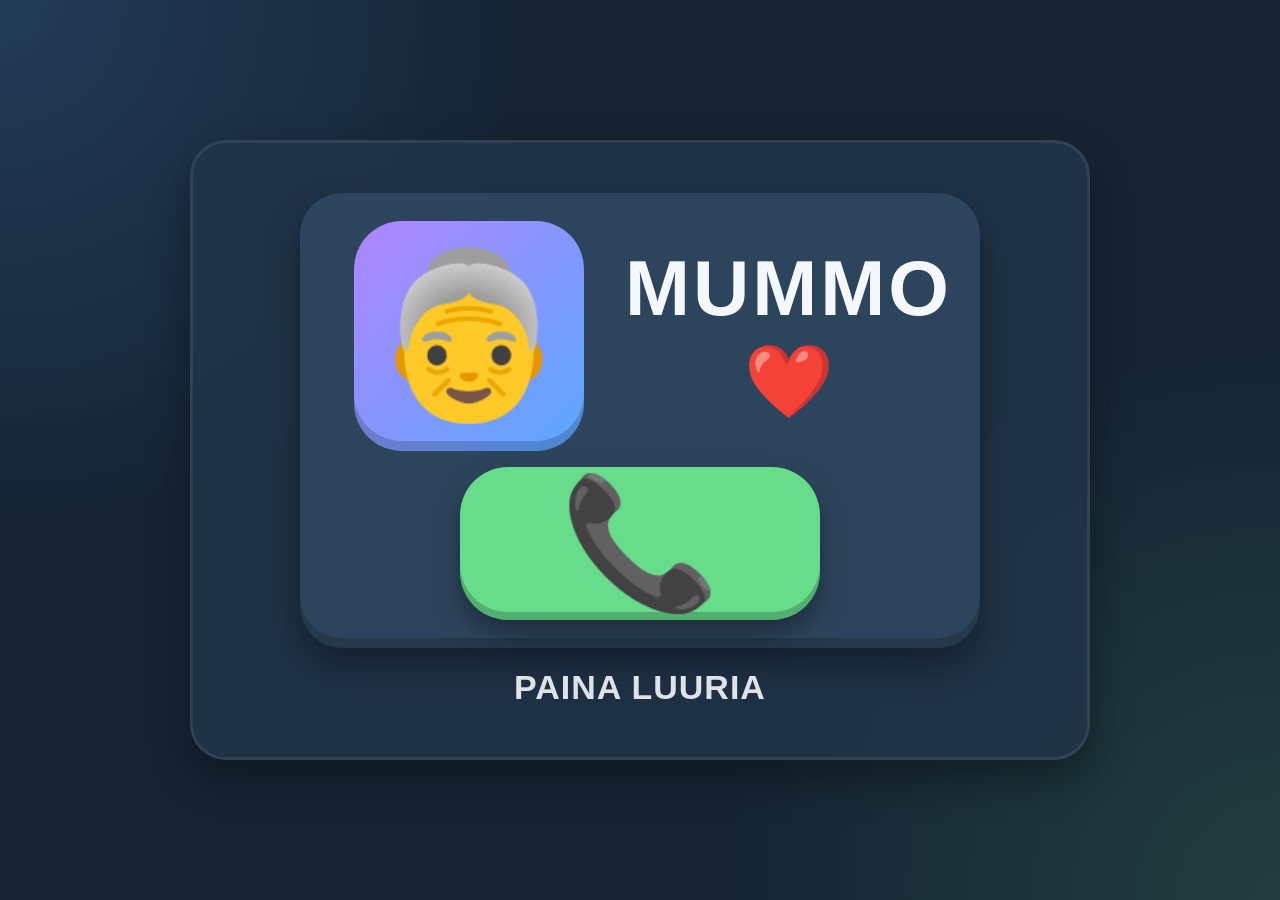
==== apps/call/index.html @ 7a1a9dae "Initial commit: KidOS play environment for kids Adds the browser-based KidOS desktop shell and its a" ====
<!DOCTYPE html>
<html lang="fi">
<head>
  <meta charset="UTF-8" />
  <meta name="viewport" content="width=device-width, initial-scale=1.0" />
  <title>KidOS - Soita</title>
  <link rel="stylesheet" href="./style.css" />
  <script src="../../shared/audio.js" defer></script>
  <script src="./call.js" defer></script>
</head>
<body>
  <main class="call-shell">
    <section class="screen-view active" id="startView" aria-label="Soita mummolle">
      <article class="contact-card" aria-label="Mummo">
        <div class="contact-icon">👵</div>
        <div class="contact-info">
          <h1>MUMMO</h1>
          <div class="contact-heart">❤️</div>
        </div>
        <button class="call-button" id="childCallButton" type="button" aria-label="Soita mummolle">
          📞
        </button>
      </article>
      <p class="helper-text">PAINA LUURIA</p>
    </section>

    <section class="screen-view" id="adultView" aria-label="Aikuisen soittonäkymä">
      <div class="adult-topline">
        <div class="small-symbol">👵</div>
        <div>
          <h1>AIKUINEN</h1>
          <p class="adult-help">ANNA MEET-KOODI</p>
        </div>
      </div>

      <input
        id="meetCodeInput"
        class="meet-input"
        type="text"
        inputmode="text"
        autocomplete="off"
        autocapitalize="none"
        spellcheck="false"
        placeholder="abc-defg-hij"
        aria-label="Google Meet -koodi"
      />

      <p class="adult-help compact">KOODI VOI OLLA MYÖS KOKO MEET-LINKKI</p>
      <p class="error-text" id="errorText" aria-live="polite"></p>

      <div class="adult-actions">
        <button class="back-button" id="backToStartButton" type="button">
          TAKAISIN
        </button>
      </div>

      <button class="hold-button" id="holdButton" type="button">
        PIDÄ 3 SEKUNTIA
        <span id="holdProgress">3</span>
      </button>
    </section>

    <section class="screen-view" id="openedView" aria-label="Puhelu avattu">
      <div class="big-symbol">✨</div>
      <h1>SOITTO AVATTU</h1>
      <p class="helper-text">MEET AUKESI UUTEEN VÄLILEHTEEN</p>
      <button class="back-button" id="newCallButton" type="button">UUSI SOITTO</button>
    </section>
  </main>
</body>
</html>
---- apps/call/style.css ----
:root {
  --bg: #162433;
  --panel: #213447;
  --panel-light: #2d455c;
  --text: #f4f7fb;
  --yellow: #ffd54a;
  --red: #ff5d73;
  --blue: #59a8ff;
  --green: #67dc8a;
  --purple: #b185ff;
  --orange: #ffad4d;
  --shadow: rgba(0, 0, 0, 0.35);
}

* {
  box-sizing: border-box;
  user-select: none;
  -webkit-tap-highlight-color: transparent;
}

html,
body,
button,
input {
  cursor: url("../../assets/kidos-cursor.svg") 8 5, auto;
}

body {
  margin: 0;
  min-height: 100vh;
  font-family: Arial, Helvetica, sans-serif;
  background:
    radial-gradient(circle at top left, rgba(89, 168, 255, 0.18), transparent 34%),
    radial-gradient(circle at bottom right, rgba(103, 220, 138, 0.14), transparent 36%),
    var(--bg);
  color: var(--text);
  overflow: hidden;
}

.call-shell {
  width: 100vw;
  height: 100vh;
  display: grid;
  place-items: center;
  padding: 24px;
}

.screen-view {
  width: min(900px, 100%);
  min-height: min(620px, calc(100vh - 48px));
  display: none;
  align-items: center;
  justify-content: center;
  flex-direction: column;
  gap: 20px;
  padding: 28px;
  border-radius: 36px;
  background: rgba(33, 52, 71, 0.92);
  border: 3px solid rgba(255, 255, 255, 0.08);
  box-shadow: 0 18px 42px var(--shadow);
  text-align: center;
}

.screen-view.active {
  display: flex;
}

.contact-card {
  width: min(680px, 94vw);
  min-height: 430px;
  border-radius: 42px;
  background: var(--panel-light);
  display: grid;
  grid-template-columns: 1fr 1fr;
  grid-template-rows: auto auto;
  align-items: center;
  justify-items: center;
  gap: 16px;
  padding: 28px;
  box-shadow:
    0 18px 34px var(--shadow),
    inset 0 -10px 0 rgba(0, 0, 0, 0.18);
}

.contact-icon,
.big-symbol,
.small-symbol {
  display: grid;
  place-items: center;
  background: linear-gradient(135deg, var(--purple), var(--blue));
  box-shadow: inset 0 -10px 0 rgba(0, 0, 0, 0.18);
}

.contact-icon {
  width: min(230px, 38vw);
  height: min(230px, 38vw);
  border-radius: 48px;
  font-size: clamp(92px, 15vw, 160px);
}

.contact-info {
  display: grid;
  gap: 12px;
  justify-items: center;
}

.contact-info h1,
.screen-view h1 {
  margin: 0;
  font-size: clamp(42px, 7vw, 78px);
  line-height: 1;
  font-weight: 900;
  letter-spacing: 3px;
}

.contact-heart {
  font-size: clamp(42px, 7vw, 72px);
}

.call-button {
  grid-column: 1 / -1;
  width: min(360px, 72vw);
  min-height: 150px;
  border-radius: 48px;
  background: var(--green);
  font-size: clamp(74px, 13vw, 128px);
}

.big-symbol {
  width: min(210px, 45vw);
  height: min(210px, 45vw);
  border-radius: 48px;
  font-size: clamp(86px, 17vw, 150px);
}

.small-symbol {
  width: clamp(92px, 16vw, 150px);
  height: clamp(92px, 16vw, 150px);
  border-radius: 34px;
  font-size: clamp(54px, 9vw, 96px);
}

.adult-topline {
  display: flex;
  align-items: center;
  justify-content: center;
  gap: 22px;
  flex-wrap: wrap;
}

.helper-text,
.adult-help,
.error-text {
  margin: 0;
  max-width: 760px;
  font-size: clamp(20px, 3vw, 34px);
  font-weight: 900;
  letter-spacing: 1px;
  color: rgba(244, 247, 251, 0.9);
}

.adult-help {
  font-size: clamp(18px, 2.5vw, 28px);
  color: rgba(244, 247, 251, 0.82);
}

.adult-help.compact {
  margin-top: -8px;
  font-size: clamp(16px, 2.2vw, 22px);
}

.error-text {
  min-height: 34px;
  color: var(--red);
}

button {
  border: 0;
  color: var(--text);
  font-family: inherit;
  font-weight: 900;
  box-shadow:
    0 14px 28px var(--shadow),
    inset 0 -8px 0 rgba(0, 0, 0, 0.2);
  transition:
    transform 120ms ease,
    filter 120ms ease,
    outline 120ms ease;
}

button:hover,
button:focus-visible {
  filter: brightness(1.12);
  outline: 5px solid rgba(255, 213, 74, 0.9);
}

button:active {
  transform: translateY(4px) scale(0.97);
  box-shadow:
    0 8px 18px var(--shadow),
    inset 0 -4px 0 rgba(0, 0, 0, 0.2);
}

.meet-input {
  width: min(660px, 92vw);
  border: 5px solid rgba(255, 255, 255, 0.16);
  border-radius: 26px;
  background: rgba(244, 247, 251, 0.96);
  color: #13202d;
  font-size: clamp(28px, 5vw, 54px);
  font-weight: 900;
  text-align: center;
  padding: 20px 18px;
  outline: none;
  user-select: text;
}

.meet-input:focus {
  border-color: var(--yellow);
}

.adult-actions {
  display: flex;
  flex-wrap: wrap;
  justify-content: center;
  gap: 16px;
}

.back-button,
.notify-button {
  min-width: min(300px, 82vw);
  min-height: 76px;
  padding: 12px 24px;
  border-radius: 26px;
  font-size: clamp(22px, 3.4vw, 34px);
}

.back-button {
  background: var(--panel-light);
}

.notify-button {
  background: var(--blue);
}

.hold-button {
  width: min(560px, 92vw);
  min-height: 130px;
  border-radius: 38px;
  background: var(--orange);
  color: #202020;
  font-size: clamp(26px, 4.6vw, 48px);
  display: flex;
  align-items: center;
  justify-content: center;
  gap: 20px;
  flex-wrap: wrap;
}

.hold-button span {
  width: 76px;
  height: 76px;
  border-radius: 50%;
  display: grid;
  place-items: center;
  background: rgba(255, 255, 255, 0.35);
}

.hold-button.holding {
  outline: 7px solid rgba(103, 220, 138, 0.95);
  transform: scale(1.02);
}

@media (max-width: 740px) {
  .call-shell {
    padding: 14px;
  }

  .screen-view {
    min-height: calc(100vh - 28px);
    border-radius: 26px;
    padding: 18px;
    gap: 15px;
  }

  .contact-card {
    grid-template-columns: 1fr;
    min-height: 420px;
    border-radius: 32px;
    padding: 20px;
  }

  .contact-icon,
  .big-symbol {
    border-radius: 34px;
  }

  .adult-topline {
    gap: 12px;
  }
}
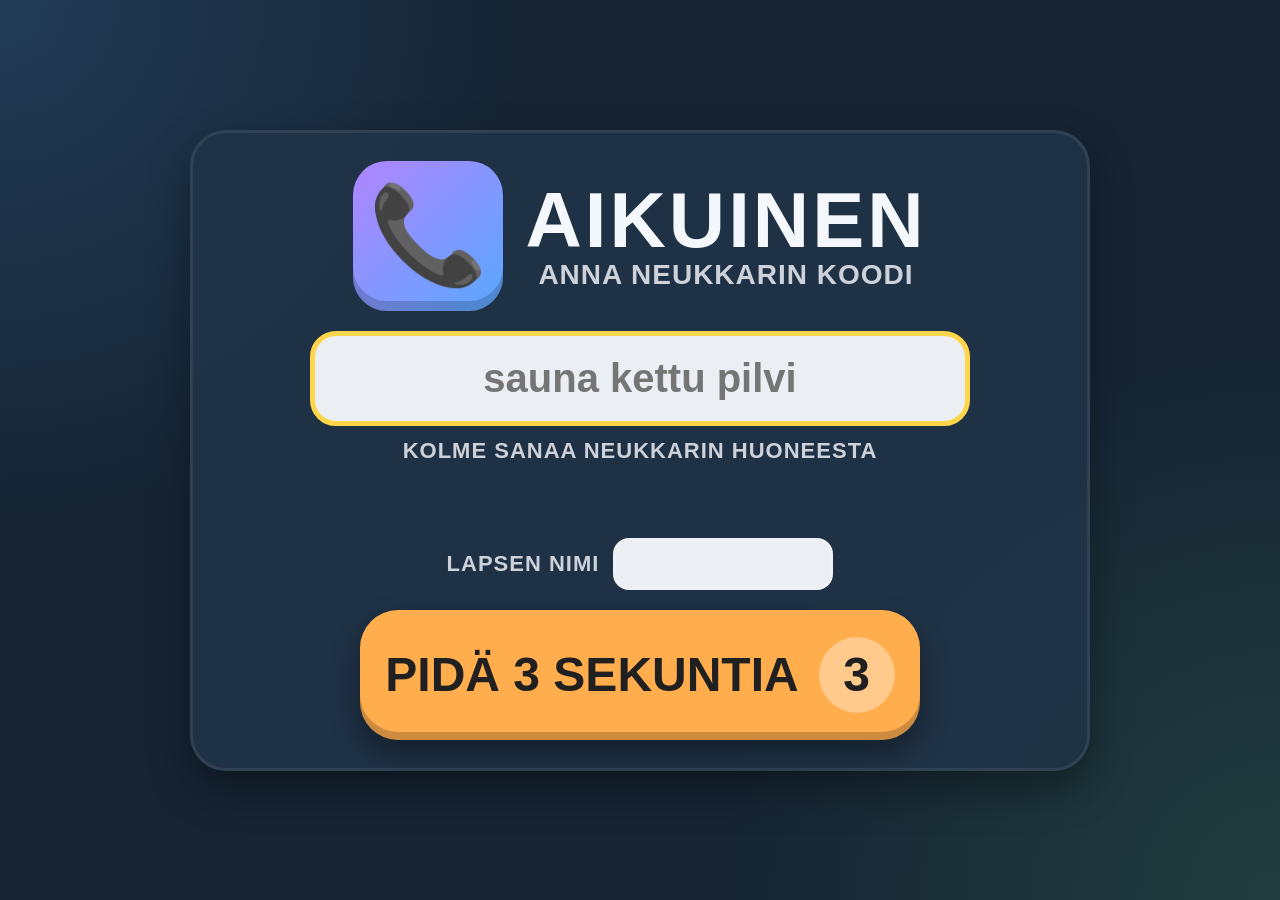
==== commit e2bd039c: "SOITA: puhelut Neukkarin pikaliittymisellä Google Meetin sijaan SOITA avautuu suoraan aikuisen koodi" ====
--- a/apps/call/index.html
+++ b/apps/call/index.html
@@ -10,48 +10,43 @@
 </head>
 <body>
   <main class="call-shell">
-    <section class="screen-view active" id="startView" aria-label="Soita mummolle">
-      <article class="contact-card" aria-label="Mummo">
-        <div class="contact-icon">👵</div>
-        <div class="contact-info">
-          <h1>MUMMO</h1>
-          <div class="contact-heart">❤️</div>
-        </div>
-        <button class="call-button" id="childCallButton" type="button" aria-label="Soita mummolle">
-          📞
-        </button>
-      </article>
-      <p class="helper-text">PAINA LUURIA</p>
-    </section>
-
-    <section class="screen-view" id="adultView" aria-label="Aikuisen soittonäkymä">
+    <section class="screen-view active" id="adultView" aria-label="Aikuisen soittonäkymä">
       <div class="adult-topline">
-        <div class="small-symbol">👵</div>
+        <div class="small-symbol">📞</div>
         <div>
           <h1>AIKUINEN</h1>
-          <p class="adult-help">ANNA MEET-KOODI</p>
+          <p class="adult-help">ANNA NEUKKARIN KOODI</p>
         </div>
       </div>
 
       <input
-        id="meetCodeInput"
+        id="codeInput"
         class="meet-input"
         type="text"
         inputmode="text"
         autocomplete="off"
         autocapitalize="none"
         spellcheck="false"
-        placeholder="abc-defg-hij"
-        aria-label="Google Meet -koodi"
+        placeholder="sauna kettu pilvi"
+        aria-label="Neukkarin liittymiskoodi"
       />
 
-      <p class="adult-help compact">KOODI VOI OLLA MYÖS KOKO MEET-LINKKI</p>
+      <p class="adult-help compact">KOLME SANAA NEUKKARIN HUONEESTA</p>
+
       <p class="error-text" id="errorText" aria-live="polite"></p>
 
       <div class="adult-actions">
-        <button class="back-button" id="backToStartButton" type="button">
-          TAKAISIN
-        </button>
+        <label class="child-name">
+          LAPSEN NIMI
+          <input
+            id="childNameInput"
+            type="text"
+            maxlength="17"
+            autocomplete="off"
+            spellcheck="false"
+            aria-label="Lapsen nimi puhelussa"
+          />
+        </label>
       </div>
 
       <button class="hold-button" id="holdButton" type="button">
@@ -63,7 +58,7 @@
     <section class="screen-view" id="openedView" aria-label="Puhelu avattu">
       <div class="big-symbol">✨</div>
       <h1>SOITTO AVATTU</h1>
-      <p class="helper-text">MEET AUKESI UUTEEN VÄLILEHTEEN</p>
+      <p class="helper-text">PUHELU AUKESI OMAAN IKKUNAAN</p>
       <button class="back-button" id="newCallButton" type="button">UUSI SOITTO</button>
     </section>
   </main>
--- a/apps/call/style.css
+++ b/apps/call/style.css
@@ -65,24 +65,6 @@
   display: flex;
 }
 
-.contact-card {
-  width: min(680px, 94vw);
-  min-height: 430px;
-  border-radius: 42px;
-  background: var(--panel-light);
-  display: grid;
-  grid-template-columns: 1fr 1fr;
-  grid-template-rows: auto auto;
-  align-items: center;
-  justify-items: center;
-  gap: 16px;
-  padding: 28px;
-  box-shadow:
-    0 18px 34px var(--shadow),
-    inset 0 -10px 0 rgba(0, 0, 0, 0.18);
-}
-
-.contact-icon,
 .big-symbol,
 .small-symbol {
   display: grid;
@@ -91,39 +73,12 @@
   box-shadow: inset 0 -10px 0 rgba(0, 0, 0, 0.18);
 }
 
-.contact-icon {
-  width: min(230px, 38vw);
-  height: min(230px, 38vw);
-  border-radius: 48px;
-  font-size: clamp(92px, 15vw, 160px);
-}
-
-.contact-info {
-  display: grid;
-  gap: 12px;
-  justify-items: center;
-}
-
-.contact-info h1,
 .screen-view h1 {
   margin: 0;
   font-size: clamp(42px, 7vw, 78px);
   line-height: 1;
   font-weight: 900;
   letter-spacing: 3px;
-}
-
-.contact-heart {
-  font-size: clamp(42px, 7vw, 72px);
-}
-
-.call-button {
-  grid-column: 1 / -1;
-  width: min(360px, 72vw);
-  min-height: 150px;
-  border-radius: 48px;
-  background: var(--green);
-  font-size: clamp(74px, 13vw, 128px);
 }
 
 .big-symbol {
@@ -207,7 +162,7 @@
   border-radius: 26px;
   background: rgba(244, 247, 251, 0.96);
   color: #13202d;
-  font-size: clamp(28px, 5vw, 54px);
+  font-size: clamp(22px, 3.4vw, 40px);
   font-weight: 900;
   text-align: center;
   padding: 20px 18px;
@@ -219,9 +174,38 @@
   border-color: var(--yellow);
 }
 
+.child-name {
+  display: flex;
+  align-items: center;
+  gap: 14px;
+  font-size: clamp(16px, 2.2vw, 22px);
+  font-weight: 900;
+  letter-spacing: 1px;
+  color: rgba(244, 247, 251, 0.82);
+}
+
+.child-name input {
+  width: 220px;
+  padding: 10px 14px;
+  border: 3px solid rgba(255, 255, 255, 0.16);
+  border-radius: 16px;
+  background: rgba(244, 247, 251, 0.96);
+  color: #13202d;
+  font: inherit;
+  font-size: 22px;
+  text-transform: uppercase;
+  outline: none;
+  user-select: text;
+}
+
+.child-name input:focus {
+  border-color: var(--yellow);
+}
+
 .adult-actions {
   display: flex;
   flex-wrap: wrap;
+  align-items: center;
   justify-content: center;
   gap: 16px;
 }
@@ -283,14 +267,6 @@
     gap: 15px;
   }
 
-  .contact-card {
-    grid-template-columns: 1fr;
-    min-height: 420px;
-    border-radius: 32px;
-    padding: 20px;
-  }
-
-  .contact-icon,
   .big-symbol {
     border-radius: 34px;
   }
